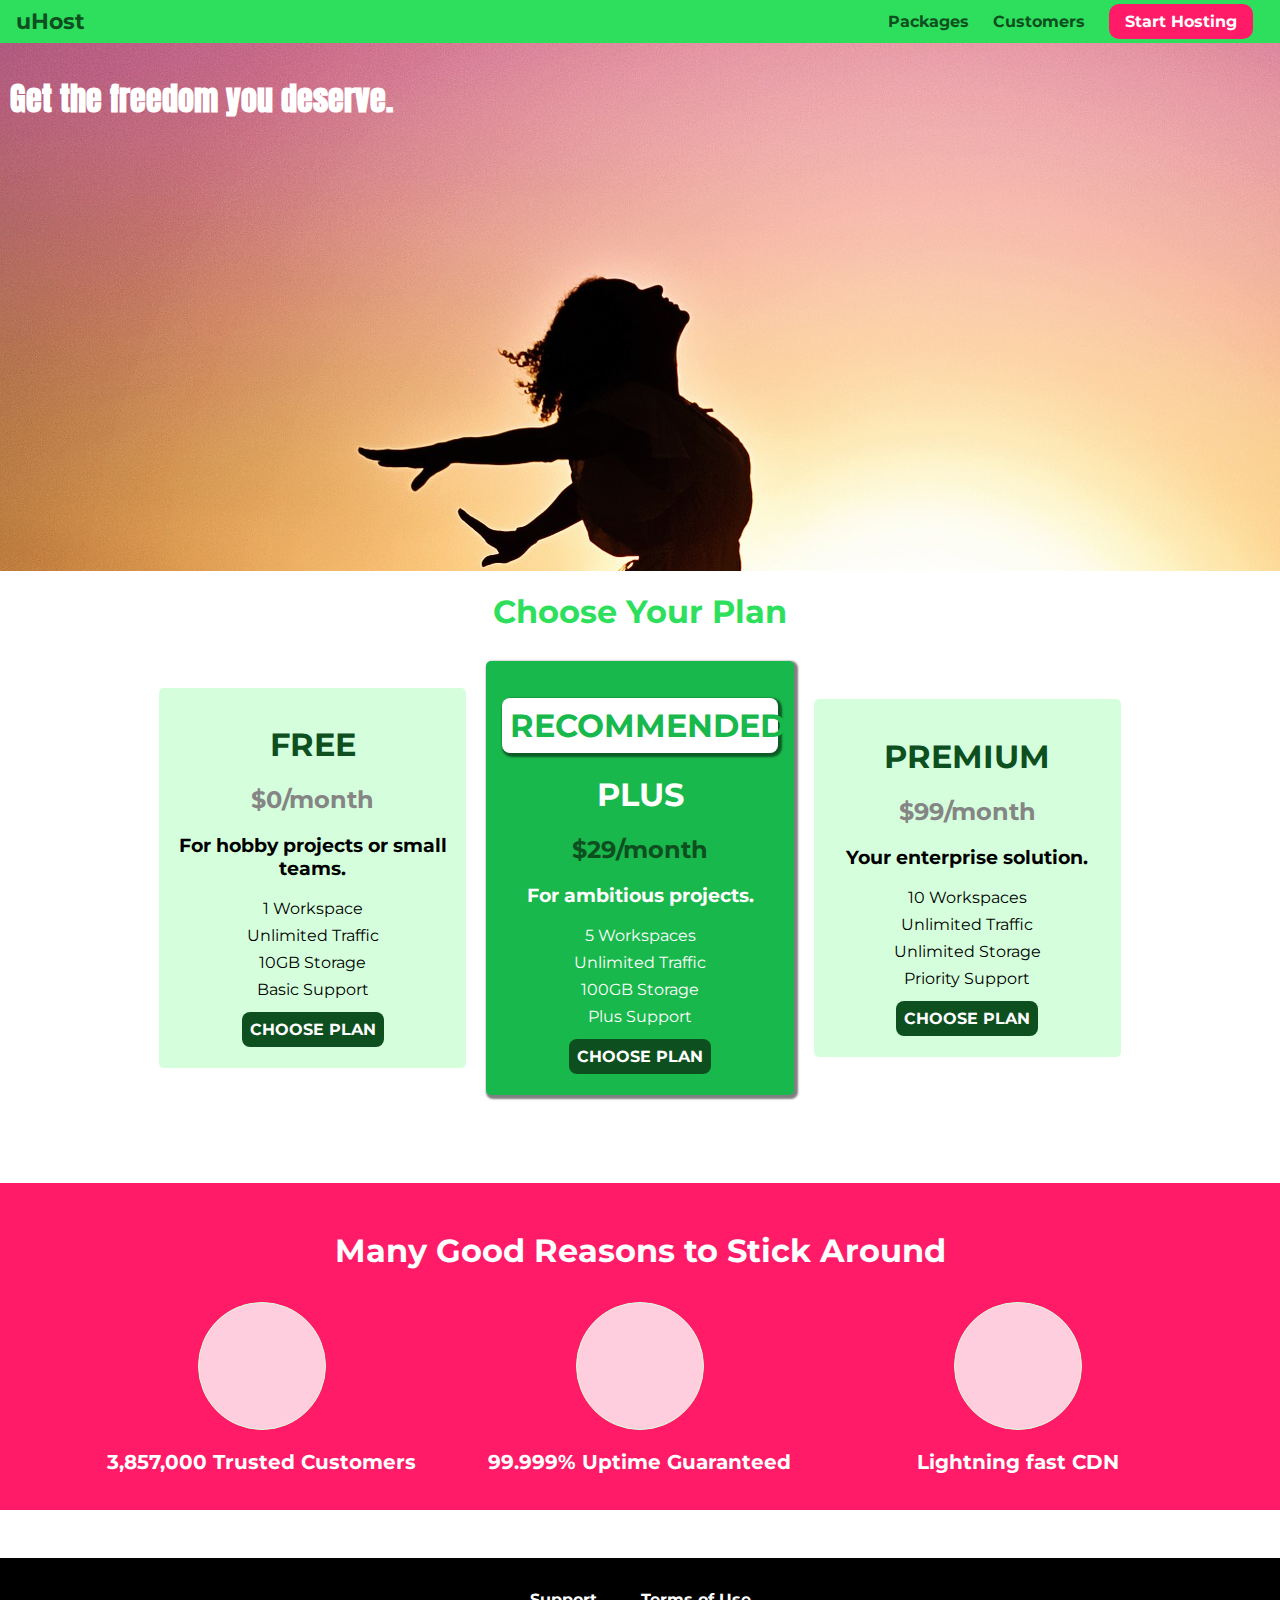
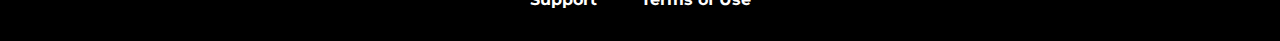
==== index.html @ 9a73ae21 "Added Packages page and designed it fixed some bugs" ====
<!DOCTYPE html>
<html lang="en">

<head>
    <meta charset="UTF-8">
    <meta http-equiv="X-UA-Compatible" content="ie=edge">
    <title>uHost</title>
    <link rel="shortcut icon" href="favicon.png">
    <link href="https://fonts.googleapis.com/css?family=Anton" rel="stylesheet">
    <link href="https://fonts.googleapis.com/css?family=Montserrat:400,700" rel="stylesheet">
    <link rel="stylesheet" href="shared.css">
    <link rel="stylesheet" href="main.css">
</head>

<body>
    <!-- ----------------- Navigation Bar ------------------- -->
    <header class="main-header">
        <div class="brand-name">
            <a href="index.html" class="main-header__brand">
                uHost
            </a>
        </div>
        <nav class="main-nav">
            <ul class="main-nav__items">
                <li class="main-nav__item">
                    <a href="packages/index.html">Packages</a>
                </li>
                <li class="main-nav__item">
                    <a href="customers/index.html">Customers</a>
                </li>
                <li class="main-nav__item main-nav__item--cta">
                    <a href="start-hosting/index.html">Start Hosting</a>
                </li>
            </ul>
        </nav>
    </header>
    <!-- -------------------- Ending Here --------------------- -->
    <main>
        <section id="product-overview">
            <h1>Get the freedom you deserve.</h1>
        </section>
        <section id="plans">
            <h1 class="section-title">Choose Your Plan</h1>
            <div class="plan__list">
                <article class="plan">
                    <h1 class="plan__title">FREE</h1>
                    <h2 class="plan__price">$0/month</h2>
                    <h3>For hobby projects or small teams.</h3>
                    <ul class="plan__features">
                        <li class="plan__feature">1 Workspace</li>
                        <li class="plan__feature">Unlimited Traffic</li>
                        <li class="plan__feature">10GB Storage</li>
                        <li class="plan__feature">Basic Support</li>
                    </ul>
                    <div>
                        <button class="button">CHOOSE PLAN</button>
                    </div>
                </article>
                <article class="plan plan--highlighted">
                    <h1 class="plan__annotation">RECOMMENDED</h1>
                    <h1 class="plan__title">PLUS</h1>
                    <h2 class="plan__price">$29/month</h2>
                    <h3>For ambitious projects.</h3>
                    <ul class="plan__features">
                        <li class="plan__feature">5 Workspaces</li>
                        <li class="plan__feature">Unlimited Traffic</li>
                        <li class="plan__feature">100GB Storage</li>
                        <li class="plan__feature">Plus Support</li>
                    </ul>
                    <div>
                        <button class="button">CHOOSE PLAN</button>
                    </div>
                </article>
                <article class="plan">
                    <h1 class="plan__title">PREMIUM</h1>
                    <h2 class="plan__price">$99/month</h2>
                    <h3>Your enterprise solution.</h3>
                    <ul class="plan__features">
                        <li class="plan__feature">10 Workspaces</li>
                        <li class="plan__feature">Unlimited Traffic</li>
                        <li class="plan__feature">Unlimited Storage</li>
                        <li class="plan__feature">Priority Support</li>
                    </ul>
                    <div>
                        <button class="button">CHOOSE PLAN</button>
                    </div>
                </article>
            </div>
        </section>
        <section id="key-features">
            <h1 class="section-title">Many Good Reasons to Stick Around</h1>
            <ul class="key-feature__list">
                <li class="key-feature">
                    <div class="key-feature__image">

                    </div>
                    <p class="key-feature__description">3,857,000 Trusted Customers</p>
                </li>
                <li class="key-feature">
                    <div class="key-feature__image">

                    </div>
                    <p class="key-feature__description">99.999% Uptime Guaranteed</p>
                </li>
                <li class="key-feature">
                    <div class="key-feature__image">

                    </div>
                    <p class="key-feature__description">Lightning fast CDN</p>
                </li>
            </ul>
        </section>
    </main>
    <footer class="main-footer">
        <nav>
            <ul class="main-footer__links">
                <li class="main-footer__link">
                    <a href="">Support</a>
                </li>
                <li class="main-footer__link">
                    <a href="">Terms of Use</a>
                </li>
            </ul>
        </nav>
    </footer>
</body>

</html>
---- shared.css ----
/* Global Styles */

* {
    box-sizing: border-box;
}

body {
    font-family: 'Montserrat', sans-serif;
    margin: 0;
}


/* Navigation Menu */

.main-header {
    width: 100%;
    padding: 8px 16px;
    background-color: #2ddf5c;
}

.main-header > div {
    display: inline-block;
    vertical-align: middle;
}

.main-header__brand {
    color: #0e4f1f;
    font-weight: bold;
    text-decoration: none;
    font-size: 22px;
}

.main-nav {
    display: inline-block;
    text-align: right;
    width: calc(100% - 74px);
    vertical-align: middle;
}

.main-nav__items {
    margin: 0;
    padding: 0;
    list-style: none;
}

.main-nav__item {
    display: inline-block;
    margin: 0 10px;
}

.main-nav__item a {
    color: #0e4f1f;
    text-decoration: none;
    font-weight: bold;
    padding: 3px 0;
}

.main-nav__item a:hover,
.main-nav__item a:active {
    color: white;
    border-bottom: 3px solid white;
}

.main-nav__item--cta a {
    color: white;
    background-color: #ff1b68;
    padding: 8px 16px;
    border-radius: 10px;
}

.main-nav__item--cta a:hover, 
.main-nav__item--cta a:active {
    color: #ff1b68;
    background: white;
    border: none;
}


/* Buttons */


.button {
    background: #0e4f1f;
    color: white;
    font: inherit;
    border: none;
    border-radius: 8px;
    padding: 8px;
    margin: 5px;
    cursor: pointer;
    font-weight: bold;
}

.button:hover,
.button:active {
    background: white;
    color: black;
    font-weight: bolder;
}




/* Footer */

.main-footer {
    background: black;
    padding: 32px;
    margin-top: 48px;
}

.main-footer__links {
    list-style: none;
    margin: 0;
    padding: 0;
    text-align: center;
}

.main-footer__link {
    display: inline-block;
}

.main-footer__link a {
    text-decoration: none;
    margin: 0 20px;
    color: white;
    font-weight: bold;
}

.main-footer__link a:hover,
.main-footer__link a:active {
    color: #ccc;
}
---- main.css ----
/* Product Overview */

#product-overview {
    background: url("freedom.jpg");
    width: 100%;
    height: 528px;
    padding: 10px;
    
}


.section-title {
    color: #2ddf5c;
    text-align: center;
}

#product-overview h1 {
    color: white;
    font-family: 'Anton', sans-serif;
   
}

/* Plans */

.plan__list {
    width: 80%;
    margin: auto;
    text-align: center;
}

.plan {
    background: #d5ffdc;
    text-align: center;
    padding: 16px;
    margin: 8px;
    display: inline-block;
    width: 30%;
    vertical-align: middle;
    border-radius: 5px;
}

.plan--highlighted {
    background: #19b84c;
    color: white;
    box-shadow: 2px 2px 2px 2px rgba(0, 0, 0, 0.5);
}

.plan__annotation {
    background: white;
    color: #19b84c;
    border-radius: 8px;
    padding: 8px;
    box-shadow: 2px 2px 2px 2px rgba(0, 0, 0, 0.5);
}

.plan__title {
    color: #0e4f1f;
}

.plan__price {
    color: #858585;
}

.plan--highlighted .plan__title {
    color: white;
}

.plan--highlighted .plan__price {
    color: #0e4f1f;
}

.plan__features {
    list-style: none;
    margin: 0;
    padding: 0;
}

.plan__feature {
    margin: 8px 0;
}





/* Key Features */

#key-features {
    background: #ff1b68;
    margin-top: 80px;
    padding: 16px;
}

#key-features .section-title {
    color: white;
    margin: 32px;
}

.key-feature__list {
    list-style: none;
    margin: 0;
    padding: 0;
    text-align: center;
}

.key-feature {
    display: inline-block;
    width: 30%;
    vertical-align: top;
}

.key-feature__image {
    background: #ffcede;
    width: 128px;
    border-radius: 50%;
    border: 1px solid #d5ffdc;
    height: 128px;
    margin: auto;
}

.key-feature__description {
    text-align: center;
    color: white;
    font-weight: bold;
    font-size: 20px;
}
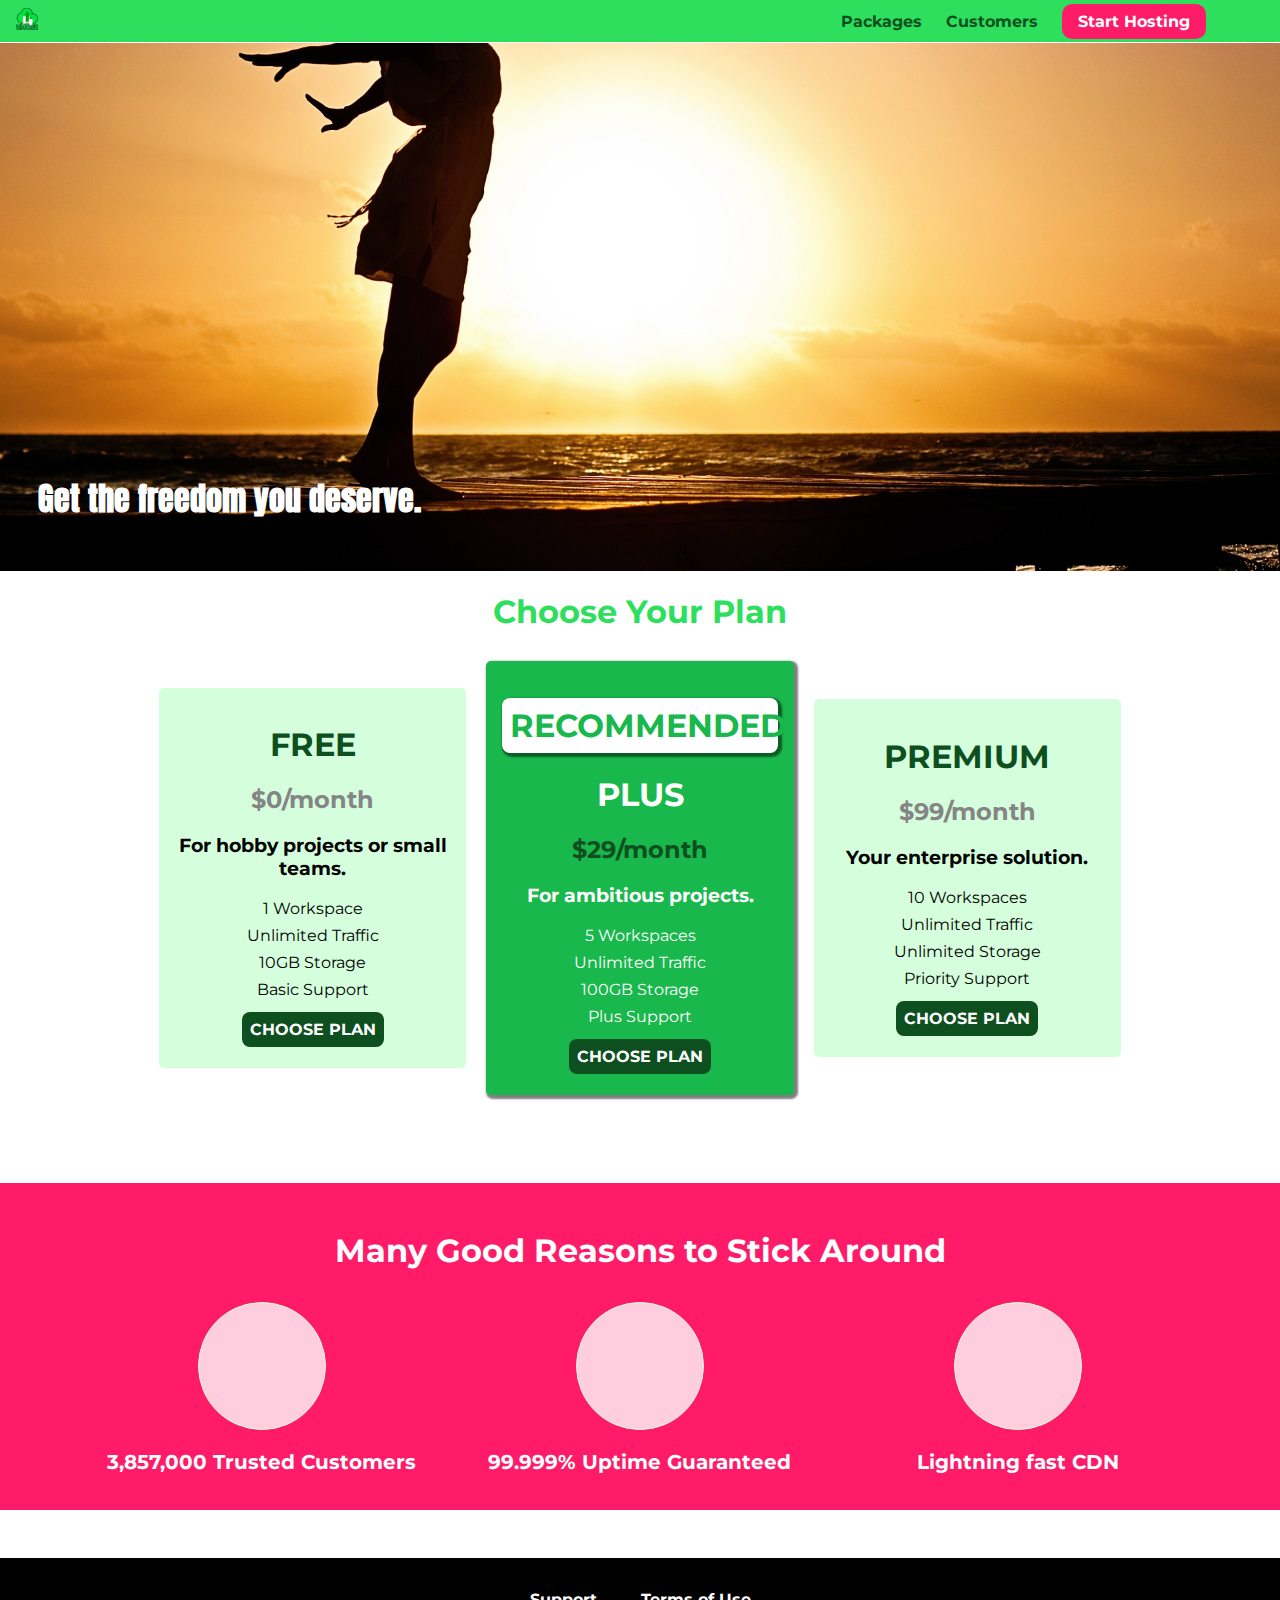
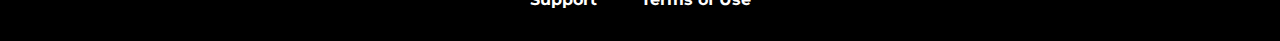
==== commit 674805ea: "Added Images and Customers testimonials" ====
--- a/index.html
+++ b/index.html
@@ -17,7 +17,7 @@
     <header class="main-header">
         <div class="brand-name">
             <a href="index.html" class="main-header__brand">
-                uHost
+                <img src="images/uhost-icon.png" alt="uHost">
             </a>
         </div>
         <nav class="main-nav">
--- a/shared.css
+++ b/shared.css
@@ -17,6 +17,10 @@
     width: 100%;
     padding: 8px 16px;
     background-color: #2ddf5c;
+    position: fixed;
+    top: 0;
+    left: 0;
+    z-index: 1;
 }
 
 .main-header > div {
@@ -29,6 +33,12 @@
     font-weight: bold;
     text-decoration: none;
     font-size: 22px;
+    display: inline-block;
+    height: 22px;
+}
+
+.main-header__brand img {
+    height: 100%;
 }
 
 .main-nav {
--- a/main.css
+++ b/main.css
@@ -3,11 +3,12 @@
 /* Product Overview */
 
 #product-overview {
-    background: url("freedom.jpg");
+    background: url("images/freedom.jpg") left 10% bottom 20% / cover no-repeat border-box;
     width: 100%;
     height: 528px;
     padding: 10px;
-    
+    margin-top: 43px;
+    position: relative;
 }
 
 
@@ -19,7 +20,9 @@
 #product-overview h1 {
     color: white;
     font-family: 'Anton', sans-serif;
-   
+   position: absolute;
+   bottom: 5%;
+   left: 3%;
 }
 
 /* Plans */
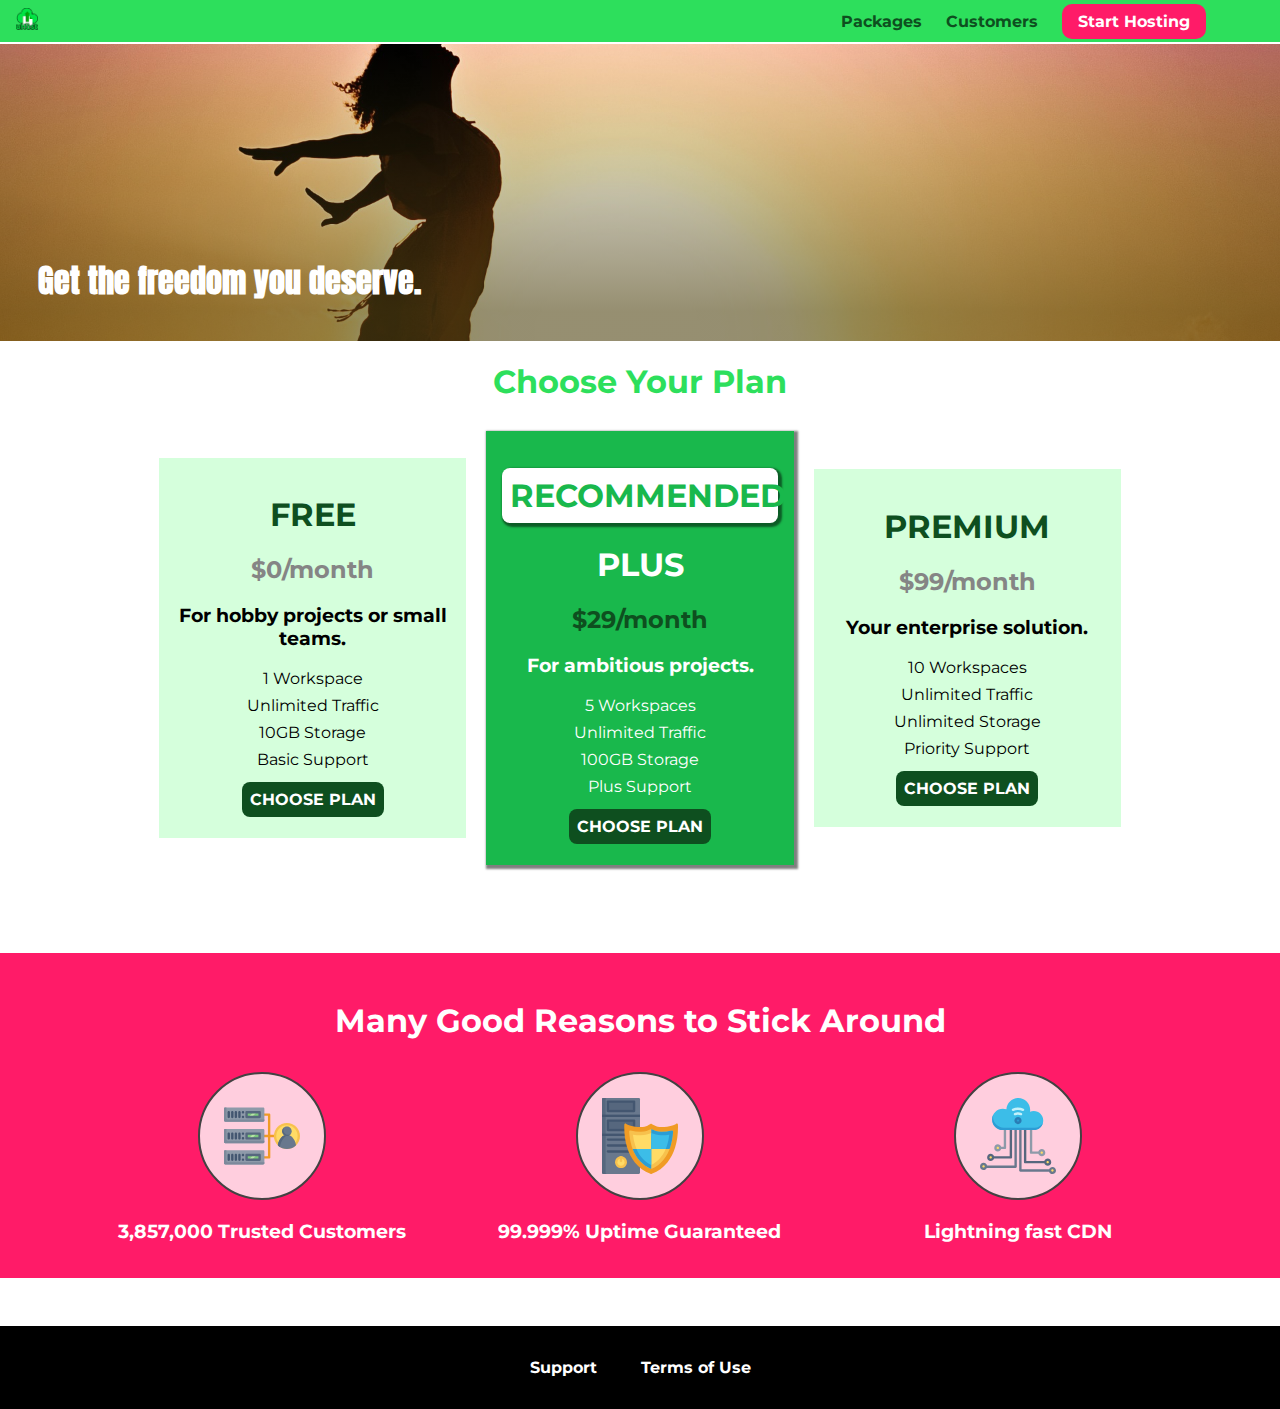
==== commit 5f15f52f: "Added Modal and designes it" ====
--- a/index.html
+++ b/index.html
@@ -13,6 +13,16 @@
 </head>
 
 <body>
+    <div class="backdrop"></div>
+
+    <div class="modal">
+        <h1 class="modal__title">Do you want to Continue?</h1>
+        <div class="modal__actions">
+            <a href="start-hosting/index.html" class="modal__action">Yes!</a>
+            <button class="modal__action modal__action--negative">No</button>
+        </div>
+    </div>
+
     <!-- ----------------- Navigation Bar ------------------- -->
     <header class="main-header">
         <div class="brand-name">
@@ -92,19 +102,184 @@
             <ul class="key-feature__list">
                 <li class="key-feature">
                     <div class="key-feature__image">
-
+                        <svg viewBox="0 0 512 512">
+                            <path style="fill:#F09B24;" d="M344,248h-32V112c0-4.418-3.582-8-8-8h-40c-4.418,0-8,3.582-8,8s3.582,8,8,8h32v128h-32  c-4.418,0-8,3.582-8,8s3.582,8,8,8h32v128h-32c-4.418,0-8,3.582-8,8s3.582,8,8,8h40c4.418,0,8-3.582,8-8V264h32c4.418,0,8-3.582,8-8  S348.418,248,344,248z"
+                            />
+                            <path style="fill:#8E9AA9;" d="M264,64H8c-4.418,0-8,3.582-8,8v80c0,4.418,3.582,8,8,8h256c4.418,0,8-3.582,8-8V72  C272,67.582,268.418,64,264,64z"
+                            />
+                            <path style="fill:#7C899B;" d="M24,144c-4.418,0-8-3.582-8-8V64H8c-4.418,0-8,3.582-8,8v80c0,4.418,3.582,8,8,8h256  c4.418,0,8-3.582,8-8v-8H24z"
+                            />
+                            <rect x="152" y="96" style="fill:#B8E3A8;" width="88" height="32" />
+                            <g>
+                                <polygon style="fill:#7EC97D;" points="152,96 152,128 166,128 198,96  " />
+                                <polygon style="fill:#7EC97D;" points="220,96 188,128 240,128 240,96  " />
+                            </g>
+                            <path style="fill:#56677E;" d="M240,136h-88c-4.418,0-8-3.582-8-8V96c0-4.418,3.582-8,8-8h88c4.418,0,8,3.582,8,8v32  C248,132.418,244.418,136,240,136z M160,120h72v-16h-72V120z"
+                            />
+                            <g>
+                                <path style="fill:#435670;" d="M32,136c-4.418,0-8-3.582-8-8V96c0-4.418,3.582-8,8-8s8,3.582,8,8v32C40,132.418,36.418,136,32,136z   "
+                                />
+                                <path style="fill:#435670;" d="M56,136c-4.418,0-8-3.582-8-8V96c0-4.418,3.582-8,8-8s8,3.582,8,8v32C64,132.418,60.418,136,56,136z   "
+                                />
+                                <path style="fill:#435670;" d="M80,136c-4.418,0-8-3.582-8-8V96c0-4.418,3.582-8,8-8s8,3.582,8,8v32C88,132.418,84.418,136,80,136z   "
+                                />
+                                <path style="fill:#435670;" d="M104,136c-4.418,0-8-3.582-8-8V96c0-4.418,3.582-8,8-8s8,3.582,8,8v32   C112,132.418,108.418,136,104,136z"
+                                />
+                                <path style="fill:#435670;" d="M128,105c-4.418,0-8-3.582-8-8v-1c0-4.418,3.582-8,8-8s8,3.582,8,8v1   C136,101.418,132.418,105,128,105z"
+                                />
+                                <path style="fill:#435670;" d="M128,136c-4.418,0-8-3.582-8-8v-1c0-4.418,3.582-8,8-8s8,3.582,8,8v1   C136,132.418,132.418,136,128,136z"
+                                />
+                            </g>
+                            <path style="fill:#8E9AA9;" d="M264,208H8c-4.418,0-8,3.582-8,8v80c0,4.418,3.582,8,8,8h256c4.418,0,8-3.582,8-8v-80  C272,211.582,268.418,208,264,208z"
+                            />
+                            <path style="fill:#7C899B;" d="M24,288c-4.418,0-8-3.582-8-8v-72H8c-4.418,0-8,3.582-8,8v80c0,4.418,3.582,8,8,8h256  c4.418,0,8-3.582,8-8v-8H24z"
+                            />
+                            <rect x="152" y="240" style="fill:#B8E3A8;" width="88" height="32" />
+                            <g>
+                                <polygon style="fill:#7EC97D;" points="152,240 152,272 166,272 198,240  " />
+                                <polygon style="fill:#7EC97D;" points="220,240 188,272 240,272 240,240  " />
+                            </g>
+                            <path style="fill:#56677E;" d="M240,280h-88c-4.418,0-8-3.582-8-8v-32c0-4.418,3.582-8,8-8h88c4.418,0,8,3.582,8,8v32  C248,276.418,244.418,280,240,280z M160,264h72v-16h-72V264z"
+                            />
+                            <g>
+                                <path style="fill:#435670;" d="M32,280c-4.418,0-8-3.582-8-8v-32c0-4.418,3.582-8,8-8s8,3.582,8,8v32C40,276.418,36.418,280,32,280   z"
+                                />
+                                <path style="fill:#435670;" d="M56,280c-4.418,0-8-3.582-8-8v-32c0-4.418,3.582-8,8-8s8,3.582,8,8v32C64,276.418,60.418,280,56,280   z"
+                                />
+                                <path style="fill:#435670;" d="M80,280c-4.418,0-8-3.582-8-8v-32c0-4.418,3.582-8,8-8s8,3.582,8,8v32C88,276.418,84.418,280,80,280   z"
+                                />
+                                <path style="fill:#435670;" d="M104,280c-4.418,0-8-3.582-8-8v-32c0-4.418,3.582-8,8-8s8,3.582,8,8v32   C112,276.418,108.418,280,104,280z"
+                                />
+                                <path style="fill:#435670;" d="M128,249c-4.418,0-8-3.582-8-8v-1c0-4.418,3.582-8,8-8s8,3.582,8,8v1   C136,245.418,132.418,249,128,249z"
+                                />
+                                <path style="fill:#435670;" d="M128,280c-4.418,0-8-3.582-8-8v-1c0-4.418,3.582-8,8-8s8,3.582,8,8v1   C136,276.418,132.418,280,128,280z"
+                                />
+                            </g>
+                            <path style="fill:#8E9AA9;" d="M264,352H8c-4.418,0-8,3.582-8,8v80c0,4.418,3.582,8,8,8h256c4.418,0,8-3.582,8-8v-80  C272,355.582,268.418,352,264,352z"
+                            />
+                            <path style="fill:#7C899B;" d="M24,432c-4.418,0-8-3.582-8-8v-72H8c-4.418,0-8,3.582-8,8v80c0,4.418,3.582,8,8,8h256  c4.418,0,8-3.582,8-8v-8H24z"
+                            />
+                            <rect x="152" y="384" style="fill:#B8E3A8;" width="88" height="32" />
+                            <g>
+                                <polygon style="fill:#7EC97D;" points="152,384 152,416 166,416 198,384  " />
+                                <polygon style="fill:#7EC97D;" points="220,384 188,416 240,416 240,384  " />
+                            </g>
+                            <path style="fill:#56677E;" d="M240,424h-88c-4.418,0-8-3.582-8-8v-32c0-4.418,3.582-8,8-8h88c4.418,0,8,3.582,8,8v32  C248,420.418,244.418,424,240,424z M160,408h72v-16h-72V408z"
+                            />
+                            <g>
+                                <path style="fill:#435670;" d="M32,424c-4.418,0-8-3.582-8-8v-32c0-4.418,3.582-8,8-8s8,3.582,8,8v32C40,420.418,36.418,424,32,424   z"
+                                />
+                                <path style="fill:#435670;" d="M56,424c-4.418,0-8-3.582-8-8v-32c0-4.418,3.582-8,8-8s8,3.582,8,8v32C64,420.418,60.418,424,56,424   z"
+                                />
+                                <path style="fill:#435670;" d="M80,424c-4.418,0-8-3.582-8-8v-32c0-4.418,3.582-8,8-8s8,3.582,8,8v32C88,420.418,84.418,424,80,424   z"
+                                />
+                                <path style="fill:#435670;" d="M104,424c-4.418,0-8-3.582-8-8v-32c0-4.418,3.582-8,8-8s8,3.582,8,8v32   C112,420.418,108.418,424,104,424z"
+                                />
+                                <path style="fill:#435670;" d="M128,393c-4.418,0-8-3.582-8-8v-1c0-4.418,3.582-8,8-8s8,3.582,8,8v1   C136,389.418,132.418,393,128,393z"
+                                />
+                                <path style="fill:#435670;" d="M128,424c-4.418,0-8-3.582-8-8v-1c0-4.418,3.582-8,8-8s8,3.582,8,8v1   C136,420.418,132.418,424,128,424z"
+                                />
+                            </g>
+                            <path style="fill:#F7C14D;" d="M424,168c-48.523,0-88,39.477-88,88s39.477,88,88,88s88-39.477,88-88S472.523,168,424,168z" />
+                            <path style="fill:#FFDB66;" d="M424,184c-39.701,0-72,32.299-72,72s32.299,72,72,72s72-32.299,72-72S463.701,184,424,184z" />
+                            <path style="fill:#69788D;" d="M484.893,314.16C476.393,274.588,451.922,248,424,248s-52.393,26.588-60.893,66.16  c-0.605,2.82,0.354,5.749,2.511,7.664C381.731,336.124,402.465,344,424,344s42.269-7.876,58.381-22.176  C484.539,319.909,485.498,316.98,484.893,314.16z"
+                            />
+                            <path style="fill:#56677E;" d="M434.053,249.171C430.768,248.403,427.411,248,424,248c-27.922,0-52.393,26.588-60.893,66.16  c-0.605,2.82,0.354,5.749,2.511,7.664c3.383,3.002,6.979,5.703,10.734,8.125C384.904,286.243,407.373,255.378,434.053,249.171z"
+                            />
+                            <path style="fill:#69788D;" d="M424,192c-17.645,0-32,14.355-32,32s14.355,32,32,32s32-14.355,32-32S441.645,192,424,192z" />
+                            <path style="fill:#56677E;" d="M432,248c-17.645,0-32-14.355-32-32c0-6.783,2.128-13.076,5.742-18.258  C397.444,203.53,392,213.138,392,224c0,17.645,14.355,32,32,32c10.862,0,20.471-5.444,26.258-13.742  C445.076,245.872,438.783,248,432,248z"
+                            />
+
+                        </svg>
                     </div>
                     <p class="key-feature__description">3,857,000 Trusted Customers</p>
                 </li>
                 <li class="key-feature">
                     <div class="key-feature__image">
-
+                        <svg viewBox="0 0 512 512">
+                            <path style="fill:#69788D;" d="M248,0H8C3.582,0,0,3.582,0,8v496c0,4.418,3.582,8,8,8h240c4.418,0,8-3.582,8-8V8  C256,3.582,252.418,0,248,0z"
+                            />
+                            <path style="fill:#56677E;" d="M24,504V8c0-4.418,3.582-8,8-8H8C3.582,0,0,3.582,0,8v496c0,4.418,3.582,8,8,8h24  C27.582,512,24,508.418,24,504z"
+                            />
+                            <g>
+                                <rect x="0" y="112" style="fill:#435670;" width="256" height="16" />
+                                <rect x="0" y="240" style="fill:#435670;" width="256" height="16" />
+                            </g>
+                            <path style="fill:#F7C14D;" d="M128,392c-22.056,0-40,17.944-40,40s17.944,40,40,40s40-17.944,40-40S150.056,392,128,392z" />
+                            <path style="fill:#FFDB66;" d="M128,408c-13.233,0-24,10.767-24,24s10.767,24,24,24s24-10.767,24-24S141.233,408,128,408z" />
+                            <path style="fill:#F7C14D;" d="M128,392c-2.739,0-5.414,0.278-8,0.805V424c0,4.418,3.582,8,8,8c4.418,0,8-3.582,8-8v-31.195  C133.414,392.278,130.739,392,128,392z"
+                            />
+                            <g>
+                                <path style="fill:#435670;" d="M216,288H40c-4.418,0-8-3.582-8-8s3.582-8,8-8h176c4.418,0,8,3.582,8,8S220.418,288,216,288z"
+                                />
+                                <path style="fill:#435670;" d="M216,328H40c-4.418,0-8-3.582-8-8s3.582-8,8-8h176c4.418,0,8,3.582,8,8S220.418,328,216,328z"
+                                />
+                                <path style="fill:#435670;" d="M216,368H40c-4.418,0-8-3.582-8-8s3.582-8,8-8h176c4.418,0,8,3.582,8,8S220.418,368,216,368z"
+                                />
+                                <path style="fill:#435670;" d="M216,16H40c-4.418,0-8,3.582-8,8v64c0,4.418,3.582,8,8,8h176c4.418,0,8-3.582,8-8V24   C224,19.582,220.418,16,216,16z"
+                                />
+                            </g>
+                            <rect x="48" y="32" style="fill:#56677E;" width="160" height="48" />
+                            <path style="fill:#435670;" d="M216,144H40c-4.418,0-8,3.582-8,8v64c0,4.418,3.582,8,8,8h176c4.418,0,8-3.582,8-8v-64  C224,147.582,220.418,144,216,144z"
+                            />
+                            <rect x="48" y="160" style="fill:#56677E;" width="160" height="48" />
+                            <path style="fill:#F09B24;" d="M511.747,180.237c-0.194-6.537-8.107-10.107-13.135-5.894c-5.6,4.693-42.904,21.282-98.514,21.282  c-33.45,0-64.625-20.999-64.929-21.206c-2.9-1.991-6.764-1.85-9.512,0.346c-2.677,2.135-27.201,20.86-63.793,20.86  c-55.607,0-92.914-16.589-98.515-21.282c-5.028-4.211-12.941-0.645-13.135,5.894c-1.634,54.834,4.655,105.941,18.693,151.903  c12.096,39.604,29.759,74.047,52.497,102.373c27.538,34.304,62.743,59.882,104.66,76.045c3.069,1.918,6.757,1.921,9.83,0  c41.917-16.163,77.122-41.741,104.66-76.045c22.738-28.326,40.401-62.77,52.497-102.373  C507.092,286.179,513.381,235.071,511.747,180.237z"
+                            />
+                            <path style="fill:#F7C14D;" d="M476.21,221.226c-1.953-1.631-4.568-2.235-7.036-1.628c-21.686,5.327-44.926,8.028-69.075,8.028  c-25.926,0-49.633-8.975-64.955-16.504c-2.307-1.134-5.016-1.091-7.284,0.116c-14.059,7.477-36.919,16.388-65.994,16.388  c-24.153,0-47.394-2.701-69.075-8.028c-5.155-1.268-10.221,2.966-9.894,8.261c2.077,33.693,7.668,65.635,16.616,94.935  c22.774,74.565,66.139,126.334,128.888,153.868c2.032,0.891,4.397,0.891,6.43,0c61.777-27.107,104.716-78.876,127.62-153.868  c8.948-29.3,14.539-61.241,16.616-94.935C479.224,225.319,478.163,222.856,476.21,221.226z"
+                            />
+                            <path style="fill:#FFDB66;" d="M331.609,451.727c-52.604-25.289-89.304-70.987-109.144-135.944  c-6.532-21.39-11.162-44.336-13.82-68.447c17.133,2.852,34.952,4.291,53.22,4.291c29.394,0,53.376-7.793,69.978-15.561  c17.44,7.736,41.656,15.561,68.256,15.561c18.267,0,36.085-1.439,53.219-4.291c-2.659,24.112-7.288,47.06-13.82,68.448  C419.545,381.108,383.27,426.805,331.609,451.727z"
+                            />
+                            <g>
+                                <path style="fill:#2C9DD4;" d="M479.066,227.858c0.157-2.539-0.903-5.002-2.856-6.633s-4.568-2.235-7.036-1.628   c-21.686,5.327-44.926,8.028-69.075,8.028c-25.926,0-49.633-8.975-64.955-16.504c-1.057-0.52-2.2-0.78-3.345-0.806l-0.072,133.351   h123.601c2.556-6.746,4.933-13.702,7.123-20.874C471.398,293.493,476.989,261.552,479.066,227.858z"
+                                />
+                                <path style="fill:#2C9DD4;" d="M206.658,343.667c24.153,63.42,65.028,108.108,121.743,132.995c1.031,0.452,2.147,0.673,3.263,0.666   l0.063-133.661H206.658z"
+                                />
+                            </g>
+                            <g>
+                                <path style="fill:#3CBDE8;" d="M439.497,315.783c6.532-21.389,11.161-44.336,13.82-68.448c-17.134,2.852-34.952,4.291-53.219,4.291   c-26.6,0-50.815-7.824-68.256-15.561l-0.116,107.601h97.758C433.179,334.807,436.524,325.518,439.497,315.783z"
+                                />
+                                <path style="fill:#3CBDE8;" d="M232.523,343.667c21.144,50.298,54.363,86.56,99.087,108.06l0.117-108.06H232.523z" />
+                            </g>
+</svg>
                     </div>
                     <p class="key-feature__description">99.999% Uptime Guaranteed</p>
                 </li>
                 <li class="key-feature">
                     <div class="key-feature__image">
-
+                        <svg viewBox="0 0 512 512">
+                            <path style="fill:#8E9AA9;" d="M168,200c-4.418,0-8,3.582-8,8v120h-17.376c-3.302-9.311-12.194-16-22.624-16  c-13.234,0-24,10.767-24,24s10.766,24,24,24c10.429,0,19.321-6.689,22.624-16H168c4.418,0,8-3.582,8-8V208  C176,203.582,172.418,200,168,200z"
+                            />
+                            <path style="fill:#FFDB66;" d="M120,328c-4.411,0-8,3.589-8,8s3.589,8,8,8s8-3.589,8-8S124.411,328,120,328z" />
+                            <path style="fill:#56677E;" d="M208,200c-4.418,0-8,3.582-8,8v184H94.624C91.322,382.689,82.43,376,72,376  c-13.234,0-24,10.767-24,24s10.766,24,24,24c10.429,0,19.321-6.689,22.624-16H208c4.418,0,8-3.582,8-8V208  C216,203.582,212.418,200,208,200z"
+                            />
+                            <path style="fill:#FFDB66;" d="M72,392c-4.411,0-8,3.589-8,8s3.589,8,8,8s8-3.589,8-8S76.411,392,72,392z" />
+                            <path style="fill:#69788D;" d="M240,208c-4.418,0-8,3.582-8,8v239H47.24c-2.671-10.34-12.078-18-23.24-18c-13.234,0-24,10.767-24,24  s10.766,24,24,24c9.666,0,18.009-5.747,21.809-14H240c4.418,0,8-3.582,8-8V216C248,211.582,244.418,208,240,208z"
+                            />
+                            <path style="fill:#FFDB66;" d="M24,453c-4.411,0-8,3.589-8,8s3.589,8,8,8s8-3.589,8-8S28.411,453,24,453z" />
+                            <path style="fill:#69788D;" d="M488,464c-10.429,0-19.321,6.689-22.624,16H280V208c0-4.418-3.582-8-8-8s-8,3.582-8,8v280  c0,4.418,3.582,8,8,8h193.376c3.302,9.311,12.194,16,22.624,16c13.234,0,24-10.767,24-24S501.234,464,488,464z"
+                            />
+                            <path style="fill:#FFDB66;" d="M488,480c-4.411,0-8,3.589-8,8s3.589,8,8,8s8-3.589,8-8S492.411,480,488,480z" />
+                            <path style="fill:#56677E;" d="M456,408c-10.429,0-19.321,6.689-22.624,16H312V208c0-4.418-3.582-8-8-8s-8,3.582-8,8v224  c0,4.418,3.582,8,8,8h129.376c3.302,9.311,12.194,16,22.624,16c13.234,0,24-10.767,24-24S469.234,408,456,408z"
+                            />
+                            <path style="fill:#FFDB66;" d="M456,424c-4.411,0-8,3.589-8,8s3.589,8,8,8s8-3.589,8-8S460.411,424,456,424z" />
+                            <path style="fill:#8E9AA9;" d="M416,344c-10.429,0-19.321,6.689-22.624,16H352V208c0-4.418-3.582-8-8-8s-8,3.582-8,8v160  c0,4.418,3.582,8,8,8h49.376c3.302,9.311,12.194,16,22.624,16c13.234,0,24-10.767,24-24S429.234,344,416,344z"
+                            />
+                            <path style="fill:#FFDB66;" d="M416,360c-4.411,0-8,3.589-8,8s3.589,8,8,8s8-3.589,8-8S420.411,360,416,360z" />
+                            <path style="fill:#3CBDE8;" d="M362,88c-8.741,0-17.231,1.751-25.06,5.085C337.646,88.797,338,84.43,338,80  c0-44.112-35.888-80-80-80c-42.823,0-77.895,33.816-79.909,76.149C170.393,73.415,162.244,72,154,72c-39.701,0-72,32.299-72,72  s32.299,72,72,72h208c35.29,0,64-28.71,64-64S397.29,88,362,88z"
+                            />
+                            <path style="fill:#2C9DD4;" d="M368,200H160c-39.701,0-72-32.299-72-72c0-5.863,0.721-11.559,2.05-17.019  C84.918,120.88,82,132.102,82,144c0,39.701,32.299,72,72,72h208c30.389,0,55.88-21.296,62.379-49.743  C413.565,186.327,392.352,200,368,200z"
+                            />
+                            <path style="fill:#2A7DB5;" d="M256,128c-13.234,0-24,10.767-24,24s10.766,24,24,24c13.233,0,24-10.767,24-24S269.233,128,256,128z"
+                            />
+                            <path style="fill:#2C9DD4;" d="M256,144c-4.411,0-8,3.589-8,8s3.589,8,8,8c4.411,0,8-3.589,8-8S260.411,144,256,144z" />
+                            <g>
+                                <path style="fill:#C5F1FA;" d="M221.755,87.695c-2.994,0-5.864-1.688-7.233-4.572c-1.894-3.991-0.194-8.763,3.798-10.657   C230.157,66.849,242.834,64,256,64c13.166,0,25.844,2.849,37.68,8.466c3.992,1.895,5.692,6.666,3.798,10.657   s-6.666,5.692-10.657,3.798C277.144,82.328,266.774,80,256,80c-10.774,0-21.144,2.328-30.821,6.921   C224.072,87.446,222.904,87.695,221.755,87.695z"
+                                />
+                                <path style="fill:#C5F1FA;" d="M276.545,116.618c-1.148,0-2.316-0.249-3.424-0.774C267.745,113.293,261.985,112,256,112   c-5.985,0-11.745,1.293-17.121,3.844c-3.991,1.895-8.763,0.192-10.657-3.798c-1.894-3.992-0.193-8.764,3.798-10.657   C239.557,97.813,247.625,96,256,96c8.376,0,16.444,1.813,23.98,5.389c3.991,1.894,5.692,6.665,3.798,10.657   C282.41,114.93,279.539,116.618,276.545,116.618z"
+                                />
+                            </g>
+
+                        </svg>
                     </div>
                     <p class="key-feature__description">Lightning fast CDN</p>
                 </li>
@@ -123,6 +298,7 @@
             </ul>
         </nav>
     </footer>
+    <script src="./script.js"></script>
 </body>
 
 </html>--- a/shared.css
+++ b/shared.css
@@ -8,6 +8,18 @@
 body {
     font-family: 'Montserrat', sans-serif;
     margin: 0;
+    /* width: 100%; */
+}
+
+.backdrop {
+    background: rgba(0, 0, 0, 0.3);
+    width: 100vw;
+    height: 100vh;
+    position: fixed;
+    z-index: 100;
+    top: 0;
+    left: 0;
+    display: none;
 }
 
 
@@ -15,7 +27,7 @@
 
 .main-header {
     width: 100%;
-    padding: 8px 16px;
+    padding: 0.5rem 1rem;
     background-color: #2ddf5c;
     position: fixed;
     top: 0;
@@ -32,9 +44,9 @@
     color: #0e4f1f;
     font-weight: bold;
     text-decoration: none;
-    font-size: 22px;
+    font-size: 1.375rem;
     display: inline-block;
-    height: 22px;
+    height: 1.375rem;
 }
 
 .main-header__brand img {
@@ -44,7 +56,7 @@
 .main-nav {
     display: inline-block;
     text-align: right;
-    width: calc(100% - 74px);
+    width: calc(100% - 4.625rem);
     vertical-align: middle;
 }
 
@@ -56,14 +68,14 @@
 
 .main-nav__item {
     display: inline-block;
-    margin: 0 10px;
+    margin: 0 0.625rem;
 }
 
 .main-nav__item a {
     color: #0e4f1f;
     text-decoration: none;
     font-weight: bold;
-    padding: 3px 0;
+    padding: 0.1875rem 0;
 }
 
 .main-nav__item a:hover,
@@ -75,7 +87,7 @@
 .main-nav__item--cta a {
     color: white;
     background-color: #ff1b68;
-    padding: 8px 16px;
+    padding: 0.5rem 1rem;
     border-radius: 10px;
 }
 
@@ -96,8 +108,8 @@
     font: inherit;
     border: none;
     border-radius: 8px;
-    padding: 8px;
-    margin: 5px;
+    padding: 0.5rem;
+    margin: 0.3125rem;
     cursor: pointer;
     font-weight: bold;
 }
@@ -116,8 +128,8 @@
 
 .main-footer {
     background: black;
-    padding: 32px;
-    margin-top: 48px;
+    padding: 2rem;
+    margin-top: 3rem;
 }
 
 .main-footer__links {
@@ -133,7 +145,7 @@
 
 .main-footer__link a {
     text-decoration: none;
-    margin: 0 20px;
+    margin: 0 1.25rem;
     color: white;
     font-weight: bold;
 }
--- a/main.css
+++ b/main.css
@@ -1,131 +1,169 @@
-
-
-/* Product Overview */
-
 #product-overview {
-    background: url("images/freedom.jpg") left 10% bottom 20% / cover no-repeat border-box;
+    background: linear-gradient(to top, rgba(80, 68, 18, 0.6) 10%, transparent),
+      url("images/freedom.jpg") left 10% bottom 70%/cover no-repeat border-box,
+      #ff1b68;
     width: 100%;
-    height: 528px;
-    padding: 10px;
-    margin-top: 43px;
+    height: 33vh;
+    margin-top: 2.75rem;
     position: relative;
-}
-
-
-.section-title {
+  }
+  
+  .section-title {
     color: #2ddf5c;
     text-align: center;
-}
-
-#product-overview h1 {
+  }
+  
+  #product-overview h1 {
     color: white;
-    font-family: 'Anton', sans-serif;
-   position: absolute;
-   bottom: 5%;
-   left: 3%;
-}
-
-/* Plans */
-
-.plan__list {
+    font-family: "Anton", sans-serif;
+    position: absolute;
+    bottom: 5%;
+    left: 3%;
+  }
+  
+  .plan__list {
     width: 80%;
     margin: auto;
     text-align: center;
-}
-
-.plan {
+  }
+  
+  .plan {
     background: #d5ffdc;
     text-align: center;
-    padding: 16px;
-    margin: 8px;
+    padding: 1rem;
+    margin: 0.5rem;
     display: inline-block;
     width: 30%;
     vertical-align: middle;
-    border-radius: 5px;
-}
-
-.plan--highlighted {
+  }
+  
+  .plan--highlighted {
     background: #19b84c;
     color: white;
     box-shadow: 2px 2px 2px 2px rgba(0, 0, 0, 0.5);
-}
-
-.plan__annotation {
+  }
+  
+  .plan__annotation {
     background: white;
     color: #19b84c;
+    padding: 0.5rem;
+    box-shadow: 2px 2px 2px 2px rgba(0, 0, 0, 0.5);
     border-radius: 8px;
-    padding: 8px;
-    box-shadow: 2px 2px 2px 2px rgba(0, 0, 0, 0.5);
-}
-
-.plan__title {
+  }
+  
+  .plan__title {
     color: #0e4f1f;
-}
-
-.plan__price {
+  }
+  
+  .plan__price {
     color: #858585;
-}
-
-.plan--highlighted .plan__title {
+  }
+  
+  .plan--highlighted .plan__title {
     color: white;
-}
-
-.plan--highlighted .plan__price {
+  }
+  
+  .plan--highlighted .plan__price {
     color: #0e4f1f;
-}
-
-.plan__features {
+  }
+  
+  .plan__features {
     list-style: none;
     margin: 0;
     padding: 0;
-}
-
-.plan__feature {
-    margin: 8px 0;
-}
-
-
-
-
-
-/* Key Features */
-
-#key-features {
+  }
+  
+  .plan__feature {
+    margin: 0.5rem 0;
+  }
+  
+  #key-features {
     background: #ff1b68;
-    margin-top: 80px;
-    padding: 16px;
-}
-
-#key-features .section-title {
+    margin-top: 5rem;
+    padding: 1rem;
+  }
+  
+  #key-features .section-title {
     color: white;
-    margin: 32px;
-}
-
-.key-feature__list {
+    margin: 2rem;
+  }
+  
+  .key-feature__list {
     list-style: none;
     margin: 0;
     padding: 0;
     text-align: center;
-}
-
-.key-feature {
+  }
+  
+  .key-feature {
     display: inline-block;
     width: 30%;
     vertical-align: top;
+  }
+  
+  .key-feature__image {
+    background: #ffcede;
+    width: 128px;
+    height: 128px;
+    border: 2px solid #424242;
+    border-radius: 50%;
+    margin: auto;
+    padding: 1.5rem;
+  }
+  
+  .key-feature__description {
+    text-align: center;
+    font-weight: bold;
+    color: white;
+    font-size: 1.2rem;
+  }
+  
+ 
+.modal {
+    position: fixed;
+    display: none;
+    z-index: 200;
+    width: 40%;
+    top: 20%;
+    left: 30%;
+    background: white;
+    padding: 1rem;
+    border: 1px solid #ccc;
+    box-shadow: rgba(0, 0, 0, 0.5);
 }
 
-.key-feature__image {
-    background: #ffcede;
-    width: 128px;
-    border-radius: 50%;
-    border: 1px solid #d5ffdc;
-    height: 128px;
-    margin: auto;
+.modal__title {
+    text-align: center;
+    margin: 0 0 1rem 0;
 }
 
-.key-feature__description {
+.modal__actions {
     text-align: center;
+}
+
+.modal__action {
+    background: #0e4f1f;
+    padding: 0.5rem 1rem;
+    text-decoration: none;
+    border: 1px solid #0e4f1f;
     color: white;
-    font-weight: bold;
-    font-size: 20px;
+    font: inherit;
+    cursor: pointer;
+}
+
+.modal__action:hover,
+.modal__action:active {
+    color: #2ddf5c;
+    border-color: #2ddf5c;
+}
+
+.modal__action--negative {
+    background: red;
+    border: red;
+}
+
+.modal__action--negative:hover,
+.modal__action--negative:active {
+    background: #ff5454;
+    border: #ff5454;
 }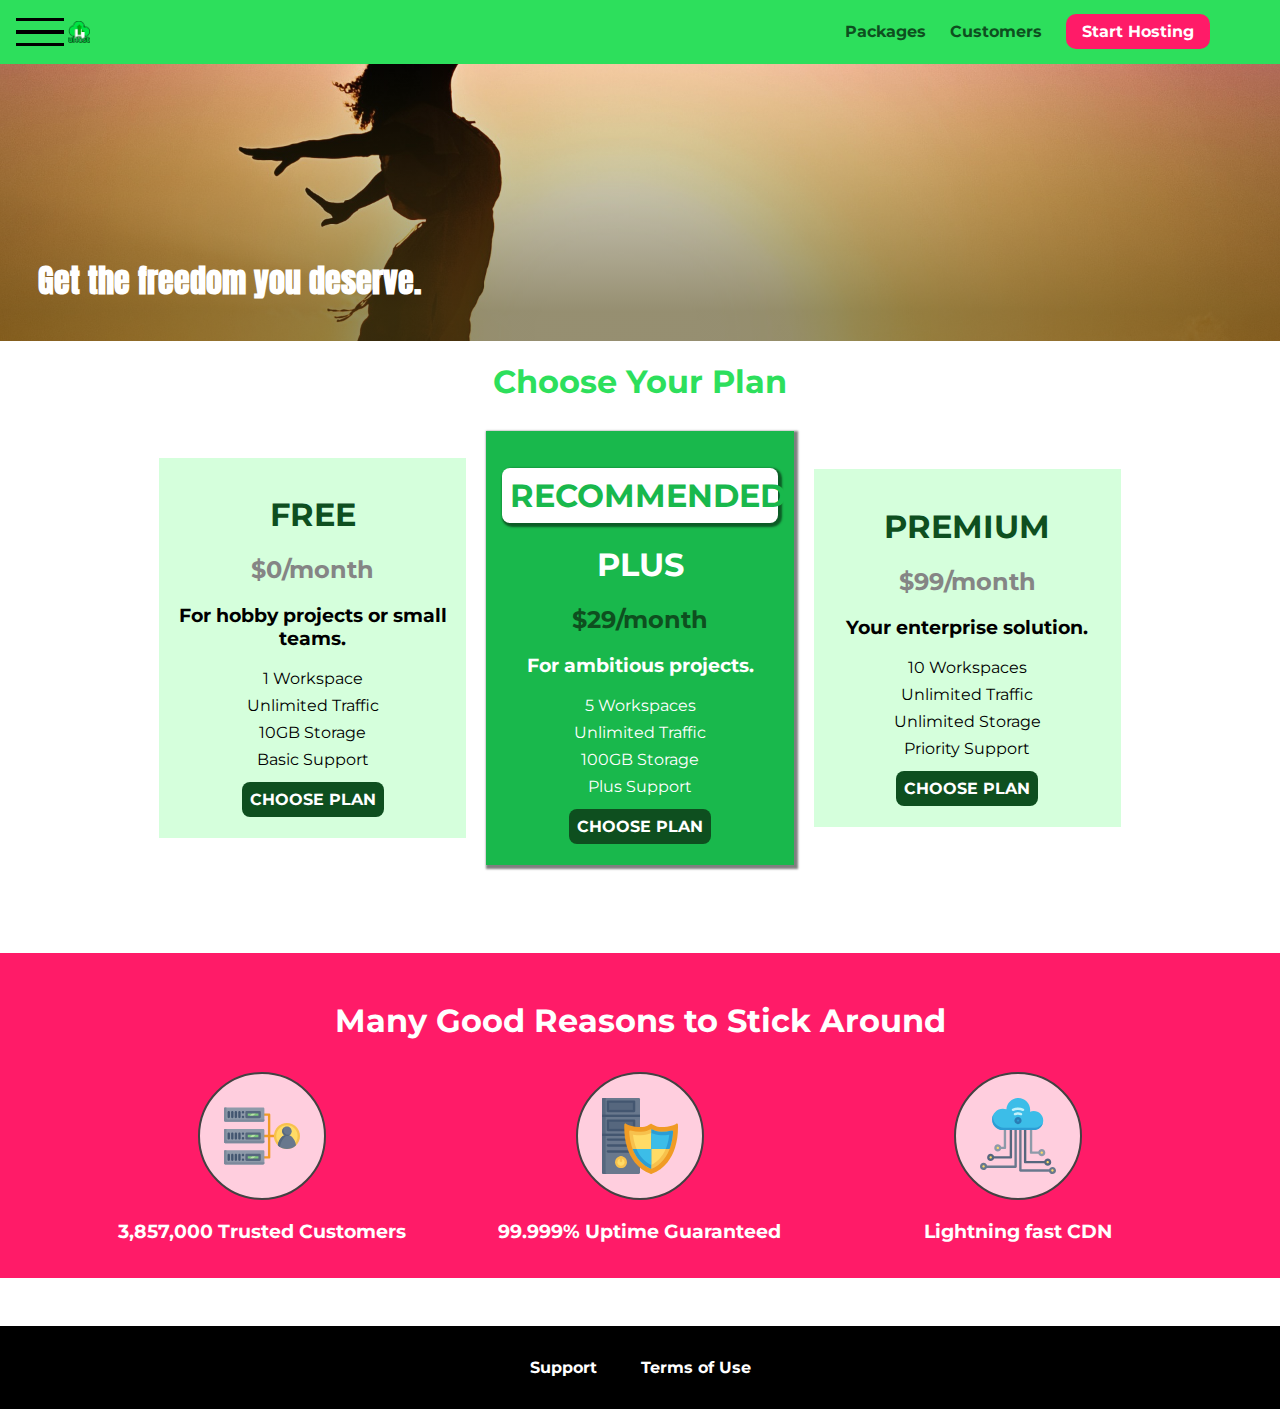
==== commit 10c9fbaf: "Added modal and sidebar navigation menu" ====
--- a/index.html
+++ b/index.html
@@ -25,7 +25,13 @@
 
     <!-- ----------------- Navigation Bar ------------------- -->
     <header class="main-header">
-        <div class="brand-name">
+        <div class="toggle-button">
+            <span class="toggle-button__bar"></span>
+            <span class="toggle-button__bar"></span>
+            <span class="toggle-button__bar"></span>
+        </div>
+        <div>
+            
             <a href="index.html" class="main-header__brand">
                 <img src="images/uhost-icon.png" alt="uHost">
             </a>
@@ -44,7 +50,20 @@
             </ul>
         </nav>
     </header>
-    <!-- -------------------- Ending Here --------------------- -->
+    <!-- -------------------- Mobile Navigation --------------------- -->
+    <nav class="mobile-nav">
+        <ul class="mobile-nav__items">
+            <li class="mobile-nav__item">
+                <a href="packages/index.html">Packages</a>
+            </li>
+            <li class="mobile-nav__item">
+                <a href="packages/index.html">Customers</a>
+            </li>
+            <li class="mobile-nav__item mobile-nav__item--cta">
+                <a href="packages/index.html">Start Hosting</a>
+            </li>
+        </ul>
+    </nav>
     <main>
         <section id="product-overview">
             <h1>Get the freedom you deserve.</h1>
@@ -298,7 +317,7 @@
             </ul>
         </nav>
     </footer>
-    <script src="./script.js"></script>
+    <script src="./shared.js" defer></script>
 </body>
 
 </html>--- a/shared.css
+++ b/shared.css
@@ -40,6 +40,30 @@
     vertical-align: middle;
 }
 
+/* Toggle Mobile Nav button */
+
+.toggle-button {
+    width: 3rem;
+    background: transparent;
+    border: none;
+    cursor: pointer;
+    padding-top: 0;
+    padding-bottom: 0;
+    vertical-align: middle;
+}
+
+.toggle-button:focus {
+    outline: none;
+}
+
+.toggle-button__bar {
+    width: 100%;
+    height: 0.2rem;
+    background: black;
+    display: block;
+    margin: 0.6rem 0;
+}
+
 .main-header__brand {
     color: #0e4f1f;
     font-weight: bold;
@@ -47,6 +71,7 @@
     font-size: 1.375rem;
     display: inline-block;
     height: 1.375rem;
+    vertical-align: middle;
 }
 
 .main-header__brand img {
@@ -56,7 +81,7 @@
 .main-nav {
     display: inline-block;
     text-align: right;
-    width: calc(100% - 4.625rem);
+    width: calc(100% - 122px);
     vertical-align: middle;
 }
 
@@ -71,7 +96,8 @@
     margin: 0 0.625rem;
 }
 
-.main-nav__item a {
+.main-nav__item a,
+.mobile-nav__item a {
     color: #0e4f1f;
     text-decoration: none;
     font-weight: bold;
@@ -84,7 +110,8 @@
     border-bottom: 3px solid white;
 }
 
-.main-nav__item--cta a {
+.main-nav__item--cta a,
+.mobile-nav__item--cta a {
     color: white;
     background-color: #ff1b68;
     padding: 0.5rem 1rem;
@@ -92,10 +119,42 @@
 }
 
 .main-nav__item--cta a:hover, 
-.main-nav__item--cta a:active {
+.main-nav__item--cta a:active,
+.mobile-nav__item--cta a:hover,
+.mobile-nav__item--cta a:active {
     color: #ff1b68;
     background: white;
     border: none;
+}
+
+/* Mobile Navigation */
+
+.mobile-nav {
+    display: none;
+    z-index: 101;
+    position: fixed;
+    height: 100vh;
+    width: 50%;
+    background: white;
+    top: 0;
+    left: 0;
+}
+
+.mobile-nav__items {
+    list-style: none;
+    margin: 10% auto;
+    padding: 0;
+    text-align: center;
+    width: 90%;
+    height: 100%;
+}
+
+.mobile-nav__item {
+    margin: 1rem 0;
+}
+
+.mobile-nav__item a {
+    font-size: 1.5rem;
 }
 
 
@@ -153,4 +212,12 @@
 .main-footer__link a:hover,
 .main-footer__link a:active {
     color: #ccc;
-}+}
+
+
+/* Alternative way to display elements using the classList property in JavaScript */
+/* When alternative approach used this should be uncommented */
+
+/* .open {
+    display: block !important;
+} */ 
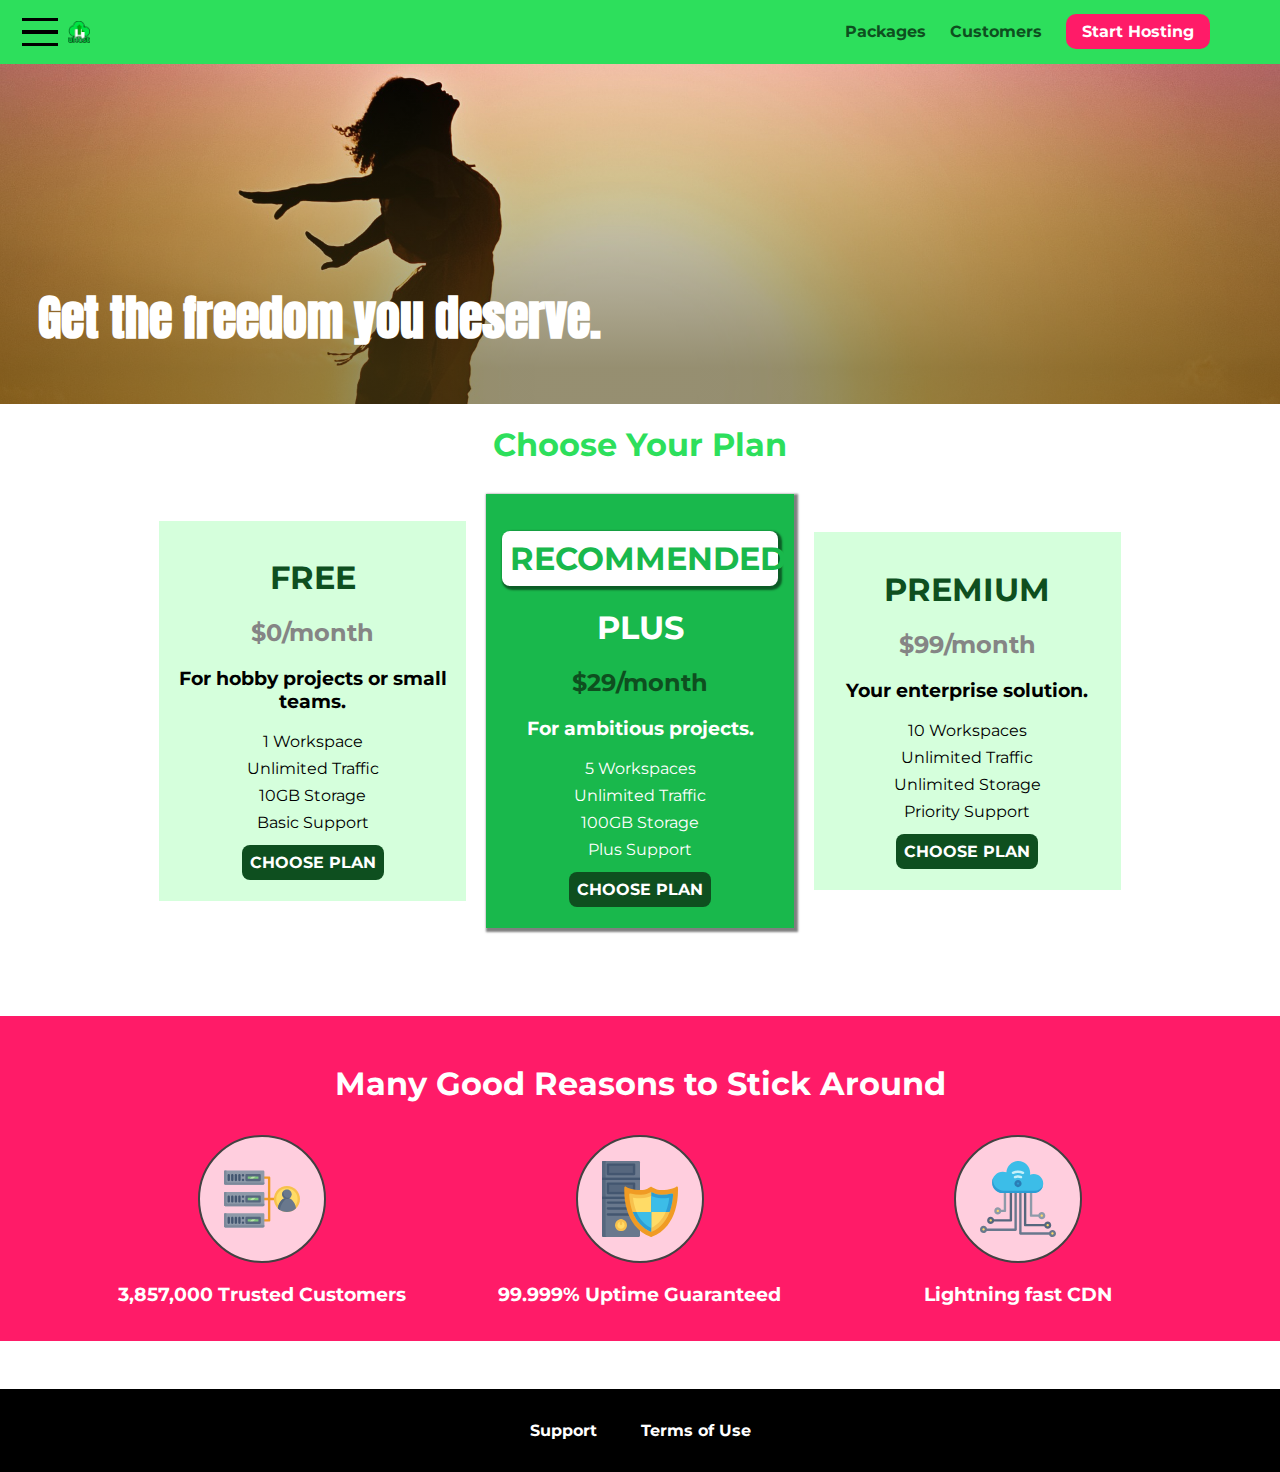
==== commit 7dc47bd5: "Added viewport meta tag and a rough media query" ====
--- a/index.html
+++ b/index.html
@@ -4,6 +4,7 @@
 <head>
     <meta charset="UTF-8">
     <meta http-equiv="X-UA-Compatible" content="ie=edge">
+    <meta name="viewport" content="width=device-width, initial-scale=1.0">
     <title>uHost</title>
     <link rel="shortcut icon" href="favicon.png">
     <link href="https://fonts.googleapis.com/css?family=Anton" rel="stylesheet">
@@ -25,12 +26,13 @@
 
     <!-- ----------------- Navigation Bar ------------------- -->
     <header class="main-header">
-        <div class="toggle-button">
-            <span class="toggle-button__bar"></span>
-            <span class="toggle-button__bar"></span>
-            <span class="toggle-button__bar"></span>
-        </div>
+        
         <div>
+            <button class="toggle-button">
+                <span class="toggle-button__bar"></span>
+                <span class="toggle-button__bar"></span>
+                <span class="toggle-button__bar"></span>
+            </button>
             
             <a href="index.html" class="main-header__brand">
                 <img src="images/uhost-icon.png" alt="uHost">
--- a/main.css
+++ b/main.css
@@ -19,7 +19,18 @@
     position: absolute;
     bottom: 5%;
     left: 3%;
+    font-size: 1.6rem;
   }
+
+@media (min-width: 40rem) {
+  #product-overview {
+    height: 40vh;
+    background-position: 50% 25%;
+  }
+  #product-overview h1 {
+    font-size: 3rem;
+  }
+}
   
   .plan__list {
     width: 80%;
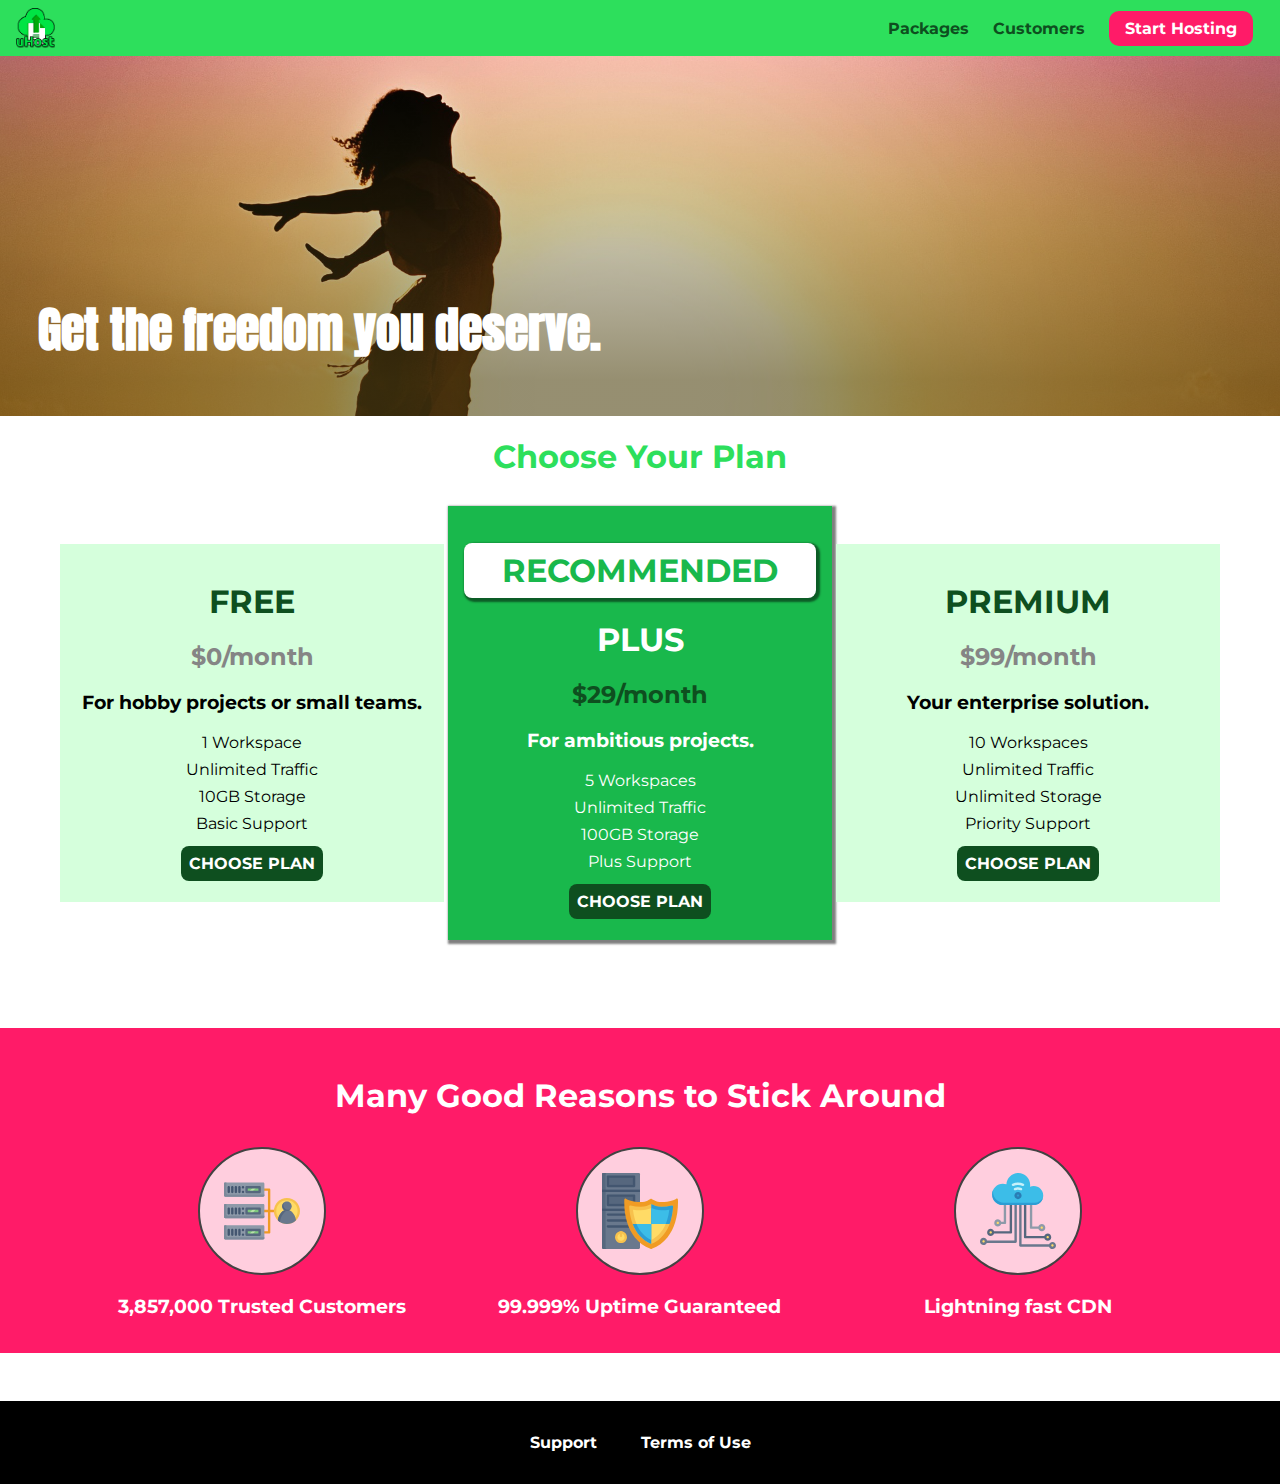
==== commit 8521aef4: "Added start-hosting page, not finalized yet" ====
--- a/index.html
+++ b/index.html
@@ -15,6 +15,12 @@
 
 <body>
     <div class="backdrop"></div>
+    <!-- <button class="hide-nav-button">
+        <svg viewBox="0 0 24 24" width="44" height="44">
+            <line x1="18" y1="6" x2="6" y2="18" />
+            <line x1="6" y1="6" x2="18" y2="18" />
+          </svg>
+    </button> -->
 
     <div class="modal">
         <h1 class="modal__title">Do you want to Continue?</h1>
@@ -59,10 +65,10 @@
                 <a href="packages/index.html">Packages</a>
             </li>
             <li class="mobile-nav__item">
-                <a href="packages/index.html">Customers</a>
+                <a href="customers/index.html">Customers</a>
             </li>
             <li class="mobile-nav__item mobile-nav__item--cta">
-                <a href="packages/index.html">Start Hosting</a>
+                <a href="start-hosting/index.html">Start Hosting</a>
             </li>
         </ul>
     </nav>
--- a/shared.css
+++ b/shared.css
@@ -9,6 +9,11 @@
     font-family: 'Montserrat', sans-serif;
     margin: 0;
     /* width: 100%; */
+}
+
+main {
+    min-height: calc(100vh - 3.5rem - 8rem);
+    margin-top: 3.5rem;
 }
 
 .backdrop {
@@ -68,9 +73,10 @@
     color: #0e4f1f;
     font-weight: bold;
     text-decoration: none;
-    font-size: 1.375rem;
-    display: inline-block;
-    height: 1.375rem;
+    /* font-size: 1.375rem; */
+    height: 2.5rem;
+    display: inline-block;
+    /* height: 1.375rem; */
     vertical-align: middle;
 }
 
@@ -79,10 +85,19 @@
 }
 
 .main-nav {
-    display: inline-block;
+    display: none;
     text-align: right;
-    width: calc(100% - 122px);
-    vertical-align: middle;
+    width: calc(100% - 44px);
+    vertical-align: middle;
+}
+
+@media (min-width: 40rem) {
+    .main-nav {
+        display: inline-block;
+    }
+    .toggle-button {
+        display: none;
+    }
 }
 
 .main-nav__items {
@@ -142,7 +157,7 @@
 
 .mobile-nav__items {
     list-style: none;
-    margin: 10% auto;
+    margin: 14rem auto;
     padding: 0;
     text-align: center;
     width: 90%;
@@ -150,12 +165,30 @@
 }
 
 .mobile-nav__item {
-    margin: 1rem 0;
+    margin: 2rem 0;
 }
 
 .mobile-nav__item a {
     font-size: 1.5rem;
 }
+/* 
+.hide-nav-button {
+    display: none;
+    background: transparent;
+    cursor: pointer;
+    position: fixed;
+    z-index: 102;
+    top: 0;
+    right: 0;
+    border: none;
+}
+
+.hide-nav-button svg {
+    stroke: red;
+    stroke-width: 2;
+} */
+
+
 
 
 /* Buttons */
@@ -214,6 +247,21 @@
     color: #ccc;
 }
 
+/* @media (max-width: 461px) {
+    .hide-nav-button {
+        display: initial;
+    }
+    .mobile-nav {
+        width: 100vw;
+    }
+    .mobile-nav__item {
+        margin-top: 3rem;
+    }
+    .mobile-nav__item a {
+        font-size: 20px;
+    }
+} */
+
 
 /* Alternative way to display elements using the classList property in JavaScript */
 /* When alternative approach used this should be uncommented */
--- a/main.css
+++ b/main.css
@@ -1,10 +1,9 @@
 #product-overview {
     background: linear-gradient(to top, rgba(80, 68, 18, 0.6) 10%, transparent),
-      url("images/freedom.jpg") left 10% bottom 70%/cover no-repeat border-box,
+      url("images/freedom.jpg") center/cover no-repeat border-box,
       #ff1b68;
     width: 100%;
     height: 33vh;
-    margin-top: 2.75rem;
     position: relative;
   }
   
@@ -22,7 +21,7 @@
     font-size: 1.6rem;
   }
 
-@media (min-width: 40rem) {
+@media (min-width: 40rem) and (min-height: 40rem) {
   #product-overview {
     height: 40vh;
     background-position: 50% 25%;
@@ -31,27 +30,26 @@
     font-size: 3rem;
   }
 }
-  
+/*   
   .plan__list {
-    width: 80%;
+    width: 100%;
     margin: auto;
     text-align: center;
-  }
+  } */
   
   .plan {
     background: #d5ffdc;
     text-align: center;
     padding: 1rem;
-    margin: 0.5rem;
-    display: inline-block;
-    width: 30%;
+    margin: 0.5rem 0;
+    width: 100%;
     vertical-align: middle;
   }
   
   .plan--highlighted {
     background: #19b84c;
     color: white;
-    box-shadow: 2px 2px 2px 2px rgba(0, 0, 0, 0.5);
+    /* box-shadow: 2px 2px 2px 2px rgba(0, 0, 0, 0.5); */
   }
   
   .plan__annotation {
@@ -87,6 +85,23 @@
   .plan__feature {
     margin: 0.5rem 0;
   }
+
+  @media (min-width: 40rem) {
+    .plan__list {
+      text-align: center;
+      width: 100%;
+    }
+    .plan {
+      display: inline-block;
+      width: 30%;
+      vertical-align: middle;
+      min-width: 13rem;
+      max-width: 25rem;
+    }
+    .plan--highlighted {
+      box-shadow: 2px 2px 2px 2px rgba(0, 0, 0, 0.5); 
+    }
+  }
   
   #key-features {
     background: #ff1b68;
@@ -104,13 +119,12 @@
     margin: 0;
     padding: 0;
     text-align: center;
-  }
-  
-  .key-feature {
-    display: inline-block;
-    width: 30%;
+    /* width: 100%; */
+  }
+  
+  /* .key-feature {
     vertical-align: top;
-  }
+  } */
   
   .key-feature__image {
     background: #ffcede;
@@ -128,6 +142,15 @@
     color: white;
     font-size: 1.2rem;
   }
+
+@media (min-width: 40rem) {
+  .key-feature {
+    display: inline-block;
+    width: 30%;
+    vertical-align: top;
+    max-width: 25rem;
+  }
+}
   
  
 .modal {
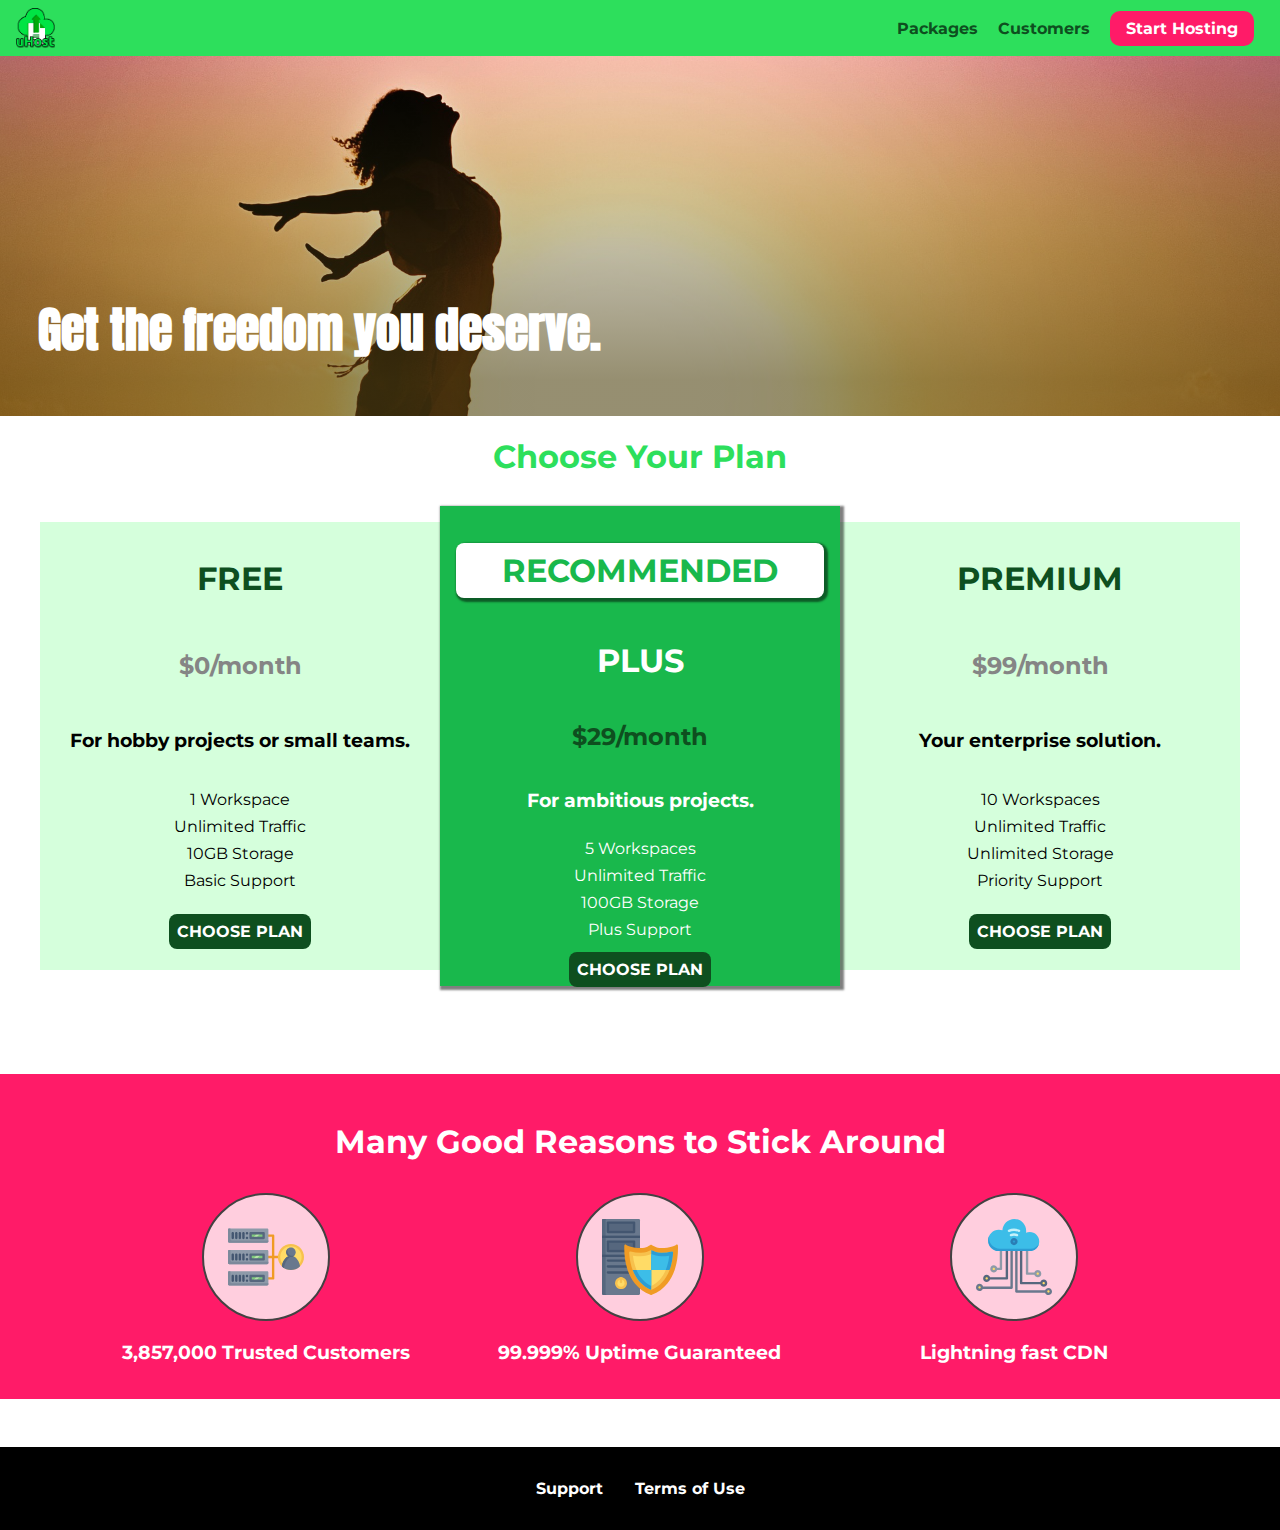
==== commit 7aa71d76: "Added Flexboxes and fonts" ====
--- a/index.html
+++ b/index.html
@@ -7,8 +7,7 @@
     <meta name="viewport" content="width=device-width, initial-scale=1.0">
     <title>uHost</title>
     <link rel="shortcut icon" href="favicon.png">
-    <link href="https://fonts.googleapis.com/css?family=Anton" rel="stylesheet">
-    <link href="https://fonts.googleapis.com/css?family=Montserrat:400,700" rel="stylesheet">
+   
     <link rel="stylesheet" href="shared.css">
     <link rel="stylesheet" href="main.css">
 </head>
--- a/shared.css
+++ b/shared.css
@@ -1,3 +1,6 @@
+@import url("https://fonts.googleapis.com/css?family=Anton");
+@import url("https://fonts.googleapis.com/css?family=Roboto:100,400,900");
+@import url("https://fonts.googleapis.com/css?family=Montserrat:400,700");
 
 /* Global Styles */
 
@@ -37,13 +40,13 @@
     position: fixed;
     top: 0;
     left: 0;
-    z-index: 1;
-}
-
-.main-header > div {
-    display: inline-block;
-    vertical-align: middle;
-}
+    z-index: 60;
+    display: flex;
+    align-items: center;
+    justify-content: space-between;
+}
+
+
 
 /* Toggle Mobile Nav button */
 
@@ -73,41 +76,27 @@
     color: #0e4f1f;
     font-weight: bold;
     text-decoration: none;
-    /* font-size: 1.375rem; */
+}
+
+.main-header__brand img {
     height: 2.5rem;
-    display: inline-block;
-    /* height: 1.375rem; */
     vertical-align: middle;
 }
 
-.main-header__brand img {
-    height: 100%;
-}
-
 .main-nav {
     display: none;
-    text-align: right;
-    width: calc(100% - 44px);
-    vertical-align: middle;
-}
-
-@media (min-width: 40rem) {
-    .main-nav {
-        display: inline-block;
-    }
-    .toggle-button {
-        display: none;
-    }
-}
+}
+
+
 
 .main-nav__items {
     margin: 0;
     padding: 0;
     list-style: none;
+    display: flex;
 }
 
 .main-nav__item {
-    display: inline-block;
     margin: 0 0.625rem;
 }
 
@@ -149,7 +138,7 @@
     z-index: 101;
     position: fixed;
     height: 100vh;
-    width: 50%;
+    width: 80%;
     background: white;
     top: 0;
     left: 0;
@@ -157,11 +146,13 @@
 
 .mobile-nav__items {
     list-style: none;
-    margin: 14rem auto;
     padding: 0;
-    text-align: center;
-    width: 90%;
+    width: 100%;
     height: 100%;
+    display: flex;
+    flex-direction: column;
+    justify-content: center;
+    align-items: center;
 }
 
 .mobile-nav__item {
@@ -213,7 +204,12 @@
     font-weight: bolder;
 }
 
-
+.button[disabled] {
+    cursor: not-allowed;
+    border: #a1a1a1;
+    background: #ccc;
+    color: #a1a1a1;
+}
 
 
 /* Footer */
@@ -228,16 +224,17 @@
     list-style: none;
     margin: 0;
     padding: 0;
-    text-align: center;
+    display: flex;
+    flex-direction: column;
+    align-items: center;
 }
 
 .main-footer__link {
-    display: inline-block;
+    margin: 0.5rem 0;
 }
 
 .main-footer__link a {
     text-decoration: none;
-    margin: 0 1.25rem;
     color: white;
     font-weight: bold;
 }
@@ -269,3 +266,20 @@
 /* .open {
     display: block !important;
 } */ 
+
+
+@media (min-width: 40rem) {
+    .main-nav {
+        display: flex;
+    }
+    .toggle-button {
+        display: none;
+    }
+    .main-footer__links {
+        flex-direction: row;
+        justify-content: center;
+    }
+    .main-footer__link {
+        margin: 0 1rem;
+    }
+}--- a/main.css
+++ b/main.css
@@ -30,12 +30,7 @@
     font-size: 3rem;
   }
 }
-/*   
-  .plan__list {
-    width: 100%;
-    margin: auto;
-    text-align: center;
-  } */
+
   
   .plan {
     background: #d5ffdc;
@@ -44,6 +39,8 @@
     margin: 0.5rem 0;
     width: 100%;
     vertical-align: middle;
+    display: flex;
+    flex-direction: column;
   }
   
   .plan--highlighted {
@@ -88,17 +85,23 @@
 
   @media (min-width: 40rem) {
     .plan__list {
-      text-align: center;
+      display: flex;
       width: 100%;
+      justify-content: center;
+      align-items: center;
+      flex-direction: row;
     }
     .plan {
-      display: inline-block;
-      width: 30%;
-      vertical-align: middle;
       min-width: 13rem;
       max-width: 25rem;
+      display: flex;
+      flex-direction: column;
+      justify-content: space-between;
+      height: 28rem;
     }
     .plan--highlighted {
+      z-index: 50;
+      height: 30rem;
       box-shadow: 2px 2px 2px 2px rgba(0, 0, 0, 0.5); 
     }
   }
@@ -145,10 +148,13 @@
 
 @media (min-width: 40rem) {
   .key-feature {
-    display: inline-block;
     width: 30%;
-    vertical-align: top;
     max-width: 25rem;
+  }
+
+  .key-feature__list {
+    display: flex;
+    justify-content: center;
   }
 }
   
